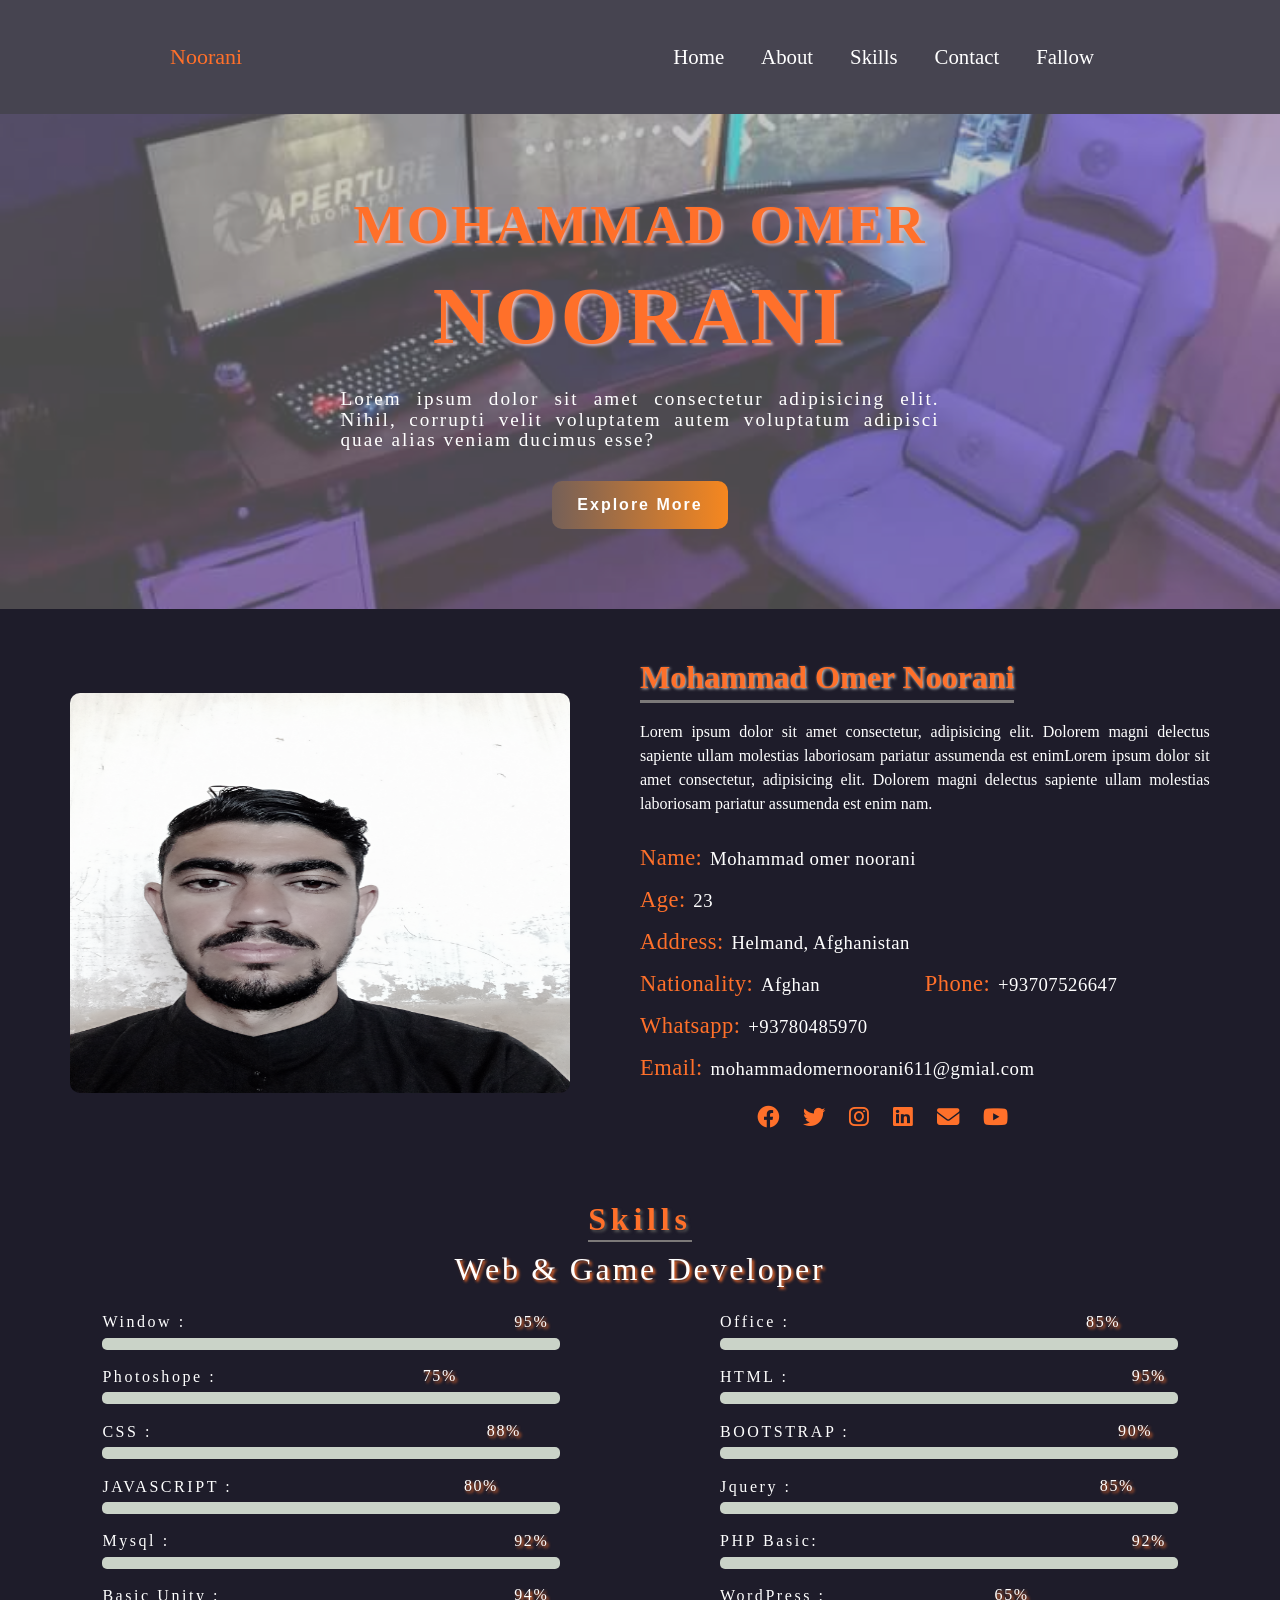
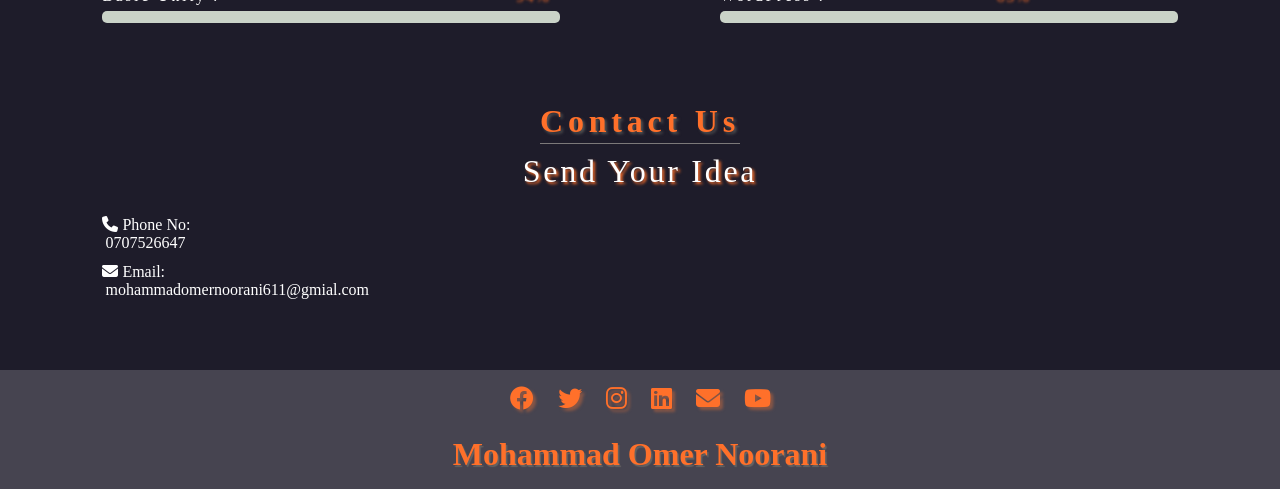
==== index.html @ 2f8a1e72 "uploaded site uploaded site" ====
<!DOCTYPE html>
<html lang="en">
<head>
    <meta charset="UTF-8">
    <meta http-equiv="X-UA-Compatible" content="IE=edge">
    <meta name="viewport" content="width=device-width, initial-scale=1.0">
    <title>Mohammad Omer Noorani</title>

    <!-- custom css link link -->
    <link rel="stylesheet" href="css/style.css">
    <!-- fontawsome css link -->
    <link rel="stylesheet" href="css/all.css">
    <!-- general css link -->
    <link rel="stylesheet" href="css/general.css">
    <!-- skills css link -->
    <link rel="stylesheet" href="css/animtion.css">
    <!-- animtion css link -->
    <link rel="stylesheet" href="css/skills.css">
    <!-- Jquery link -->
    <script src="js/jquery.js"></script>
</head>
<body>

    <!-- Header section -->
    <header class="container-fluid">
        <div class="logo"><a href="index.html">Noorani</a></div>

        <div class="toggleMenu">
            <div class="bar"></div>
        </div>
        
        <div class="menu">
            <ul class="navBar active">
                <li><a href="#Home" style="--index: 0;">Home</a></li>
                <li><a href="#About" style="--index: 1;">About</a></li>
                <li><a href="#Skills" style="--index: 2;">Skills</a></li>
                <li><a href="#Contact" style="--index: 3;">Contact</a></li>
                <li><a href="#Fallow" style="--index: 4;">Fallow</a></li>
                <!-- <li><a href="login.html" class="login" style="--index: 5;">Login</a></li> -->
            </ul>
        </div>

        
    </header>

    <div class="moveTopBtn"><i class="fas fa-angle-up"></i></div>


    <!-- Home section -->
    <main class="Home" id="Home">
        <div class="home-content">
            <span class="myName">Mohammad Omer</span>
            <span class="noornai">Noorani</span>
            <p>Lorem ipsum dolor sit amet consectetur adipisicing elit. Nihil, corrupti velit voluptatem autem voluptatum adipisci quae alias veniam ducimus esse?</p>
            <button>Explore More</button>
        </div>
    </main>

    <!-- about section -->
    <main class="about" id="About">
    
        <div class="about-img">
            <img src="Image/Noorani.jpg" alt="">
        </div>

        <div class="about-countent">
            <h1>Mohammad Omer Noorani</h1>
            <p>Lorem ipsum dolor sit amet consectetur, adipisicing elit. Dolorem magni delectus sapiente ullam molestias laboriosam pariatur assumenda est enimLorem ipsum dolor sit amet consectetur, adipisicing elit. Dolorem magni delectus sapiente ullam molestias laboriosam pariatur assumenda est enim nam.</p>
            <div class="contenth3">
                <h3 style="--i: 0.10"><span>Name: </span> <span>Mohammad omer noorani</span></h3>
                <h3 style="--i: 0.20"><span>Age: </span> <span>23</span></h3>
                <h3 style="--i: 0.30"><span>Address: </span> <span>Helmand, Afghanistan</span></h3>
                <h3 style="--i: 0.40"><span>Nationality: </span> <span>Afghan</span></h3>
                <h3 style="--i: 0.50"><span>Phone: </span> <span>+93707526647</span></h3>
                <h3 style="--i: 0.60"><span>Whatsapp: </span> <span>+93780485970</span></h3>
                <h3 style="--i: 0.70" class="emailH3"><span>Email: </span> <span>mohammadomernoorani611@gmial.com</span></h3>
        
            </div>
            <div class="about-icon">
                
                <a href="#"><i class="fa-brands fa-facebook"></i></a>
                <a href="#"><i class="fa-brands fa-twitter"></i></a>
                <a href="#"><i class="fa-brands fa-instagram"></i></a>
                <a href="#"><i class="fa-brands fa-linkedin"></i></a>
                <a href="#"><i class="fas fa-envelope"></i></a>
                <a href="#"><i class="fa-brands fa-youtube"></i></a>
            </div>
        </div>

    </main>

    <!-- Skills section -->
    <main class="grid-Container skills-main-container" id="Skills">

        <div class="heading">
            <span>Skills</span>
            <p>Web & Game Developer</p>
        </div>

        <div class="skills-container">

            <div class="box">
                <h3>Window :</h3>
                <div class="skill-frame window-skill-frame">
                    <!-- <div class="window-skill-fill"></div> -->
                </div>
            </div>

            <div class="box">
                <h3>Office :</h3>
                <div class="skill-frame Office-skill-frame">
                    <!-- <div class="Office-skill-fill"></div> -->
                </div>
            </div>

            <div class="box">
                <h3>Photoshope :</h3>
                <div class="skill-frame Photoshope-skill-frame">
                    <!-- <div class="Photoshope-skill-fill"></div> -->
                </div>
            </div>

            <div class="box">
                <h3>HTML :</h3>
                <div class="skill-frame HTML-skill-frame">
                    <!-- <div class="HTML-skill-fill"></div> -->
                </div>
            </div>

            <div class="box">
                <h3>CSS :</h3>
                <div class="skill-frame CSS-skill-frame">
                    <!-- <div class="CSS-skill-fill"></div> -->
                </div>
            </div>

            <div class="box">
                <h3>BOOTSTRAP :</h3>
                <div class="skill-frame BOOTSTRAP-skill-frame">
                    <!-- <div class="CSS-skill-fill"></div> -->
                </div>
            </div>

            <div class="box">
                <h3>JAVASCRIPT :</h3>
                <div class="skill-frame JAVASCRIPT-skill-frame">
                    <!-- <div class="JAVASCRIPT-skill-fill"></div> -->
                </div>
            </div>

            <div class="box">
                <h3>Jquery :</h3>
                <div class="skill-frame JQUERY-skill-frame">
                    <!-- <div class="JAVASCRIPT-skill-fill"></div> -->
                </div>
            </div>

            <div class="box">
                <h3>Mysql :</h3>
                <div class="skill-frame MYSQL-skill-frame">
                    <!-- <div class="JAVASCRIPT-skill-fill"></div> -->
                </div>
            </div>

            <div class="box">
                <h3>PHP Basic:</h3>
                <div class="skill-frame MYSQL-skill-frame">
                    <!-- <div class="JAVASCRIPT-skill-fill"></div> -->
                </div>
            </div>

            <div class="box">
                <h3>Basic Unity :</h3>
                <div class="skill-frame Basic-Unity-skill-frame">
                    <!-- <div class="Basic-Unity-skill-fill"></div> -->
                </div>
            </div>

            <div class="box">
                <h3>WordPress :</h3>
                <div class="skill-frame WordPress-skill-frame">
                    <!-- <div class="WordPress-skill-fill"></div> -->
                </div>
            </div>

        </div>

    </main>


    <!-- Contact Us section -->
    <main class="grid-Container contact-main-Countainer" id="Contact">

        <div class="heading">
            <span>Contact Us</span>
            <p>Send Your Idea</p>
        </div>

        <div class="contact-container">
            <div class="contact-info">
                <p><i class="fas fa-phone"></i> Phone No: <span class="block-span">0707526647</span> </p>
                <p><i class="fas fa-envelope"></i> Email:<span class="block-span">mohammadomernoorani611@gmial.com</span> </p>
            </div>
            <!-- <form class="contact-form">
                <input type="text" id="name" class="name" placeholder="First Name...">
                <input type="text" id="lastName" class="lastName" placeholder="Last Name...">
                <input type="email" id="email" class="email" placeholder="Enter Email...">
                <input type="text" id="phone" class="phone" placeholder="Enter Phone No...">
                <input type="text" id="subject" class="subject col-2" placeholder="Enter Subject No...">
                <textarea name="comment" id="comment" class="comment col-2" placeholder="Enter Comment"></textarea>
                <div class="submitBtn col-2">
                    <button type="submit" id="submit">Send</button>
                </div>
            </form> -->
        </div>

    </main>

    <!-- Fallow us Section-->
   <footer class="container-fluid">

    <div class="social-link">
        <a href="#"><i class="fa-brands fa-facebook"></i></a>
        <a href="#"><i class="fa-brands fa-twitter"></i></a>
        <a href="#"><i class="fa-brands fa-instagram"></i></a>
        <a href="#"><i class="fa-brands fa-linkedin"></i></a>
        <a href="#"><i class="fas fa-envelope"></i></a>
        <a href="#"><i class="fa-brands fa-youtube"></i></a>
    </div>

    <div class="footer-footer"></div>
    <h1>Mohammad Omer Noorani</h1>
   </footer>



   <script src="js/main.js"></script>

</body>
</html>
---- css/style.css ----
*{
    margin: 0;
    padding: 0;
    box-sizing: border-box;
    list-style: none;
    transition: all 0.5s ease;
}

body{
    background: var(--bg-color);
    color: var(--text-color);
}

header {
    display: flex;
    align-items: center;
    justify-content: space-between;
    padding: 40px 170px;
}

header .logo a{
    text-decoration: none;
    color: var(--main-color);
    font-size: 22px;
    font-weight: 500;
}

.menu{
    padding-left: 20px;
}

.menu ul{
    display: flex;
    justify-content: center;
    align-items: center;
}

.menu ul li a {
    text-decoration: none;
    color: var(--text-color);
    display: inline-block;
    padding: 5px 16px;
    font-size: 1.3rem;
    margin-left: 5px;
    /* opacity: 0; */
    transform: translateY(10px);
    opacity: 0;
    animation: fideIn 1s ease-in forwards;
    animation-delay: calc(0.3s*var(--index));
}
.menu ul li a:not(.login):hover {
    color: var(--main-color);
    background: var(--text-color);
    border-radius: 5px;
    box-shadow: 1px 1px 10px var(--orange);
}


.menu .login{
    background: linear-gradient(to right, #8c736a 0%, #f6eb1f 50%, #f66333 100%);
    background-size: 200%;
    color: var(--bg-color);
    border-radius: 20px;
    font-size: 17px;
    font-weight: 600;
}
.menu .login:hover{
    background-position: right center;
}

.toggleMenu {
    text-align: center;
    width: 30px;
    height: 30px;
    display: flex;
    justify-content: center;
    align-items: center;
    position: relative;
    cursor: pointer;
}
.toggleMenu .bar{
    display: none;
    width: 100%;
    height: 2px;
    background: var(--text-color);
    position: relative;
}
.toggleMenu .bar::before,
.toggleMenu .bar::after{
    content: '';
    position: absolute;
    width: 100%;
    height: 2px;
    background: var(--text-color);
    left: 0;
}
.toggleMenu .bar::before{
    
    top: -8px;
}
.toggleMenu .bar::after{
    top: 8px;
}

.toggleMenu.active .bar{
    background: transparent;
}
.toggleMenu.active .bar::before{
    transform: rotate(45deg);
    top: 1px;
}
.toggleMenu.active .bar::after{
    transform: rotate(-45deg);
    top: -1px;
}


main{
    padding: 50px 8%;
}

/* Header Responsive */
@media screen and (max-width: 1182px){
    header{
        display: flex;
        align-items: center;
        justify-content: space-between;
        padding: 30px 5%;
    }
}
@media screen and (max-width: 834px){
    header{
        display: grid;
        grid-template-columns: 90% 10%;
        align-items: center;
        justify-content: space-between;
        padding: 20px 10%;
    }
    .toggleMenu{
        align-self: center;
        justify-self: end;
    }
    .toggleMenu .bar{
        display: initial;
    }
    header .navBar{
        height: 0;
        background: #2b2640;
        position: absolute;
        top: 65px;
        left: 0;
        right: 0;
        display: flex;
        flex-direction: column;
        text-align: center;
        gap: 15px 0;
        overflow: hidden;
        z-index: 1000;
        transition: all 1s;
    }
    header .navBar.active{
        height: auto;
        padding: 30px 0;
    }
    
}

/* Move Top Button */
.moveTopBtn{
    position: fixed;
    right: -70px;
    bottom: 24.8%;
    background: rgba(164, 84, 3, 0.7);
    width: 28px;
    height: 30px;
    color: var(--main-color);
    text-align: center;
    line-height: 34px;
    border-radius: 5px;
    transition: all 0.6s;
}
.moveTopBtn.active{
    right: 15px;
}
.moveTopBtn i{
    font-size: 1.3rem;
    font-weight: 550;
}

/* Home section */
.Home{
    width: 100%;
    height: 55vh;
    position: relative;
    background-image: url(../Image/6.jpg);
    background-repeat: no-repeat;
    background-size: cover;
    background-position: center;
    padding: 0;
}
.home-content{
    width: 100%;
    height: 100%;
    background: rgba(148, 148, 148, 0.5);
    display: flex;
    flex-direction: column;
    justify-content: center;
    align-items: center;
    padding: 20px 24%;
}
.home-content span{
    font-size: 3.4rem;
    font-weight: 600;
    text-transform: uppercase;
    word-spacing: 0.5rem;
    letter-spacing: 2px;
    margin-bottom: 15px;
    color: var(--main-color);
    text-shadow: 2px 2px 3px rgb(227, 183, 183);
    opacity: 0;
    /* animation: fideInOut ease-in 1s forwards; */
}
.home-content span:first-child{
    animation: fideInOut 1s ease-in 2s forwards;
}

.home-content .noornai{
    font-size: var(--big-font);
    font-weight: bolder;
    letter-spacing: 4px;
    opacity: 0;
    animation: fideInOut 1s ease-in 1.5s forwards;
}
.home-content p{
    width: 90%;
    text-align: justify;
    font-size: 1.2rem;
    font-weight: 500;
    color: var(--dark);
    letter-spacing: 2px;
    line-height: 1.3rem;
    margin: 12px 0 30px 0;
    opacity: 0;
    animation: fideInOut 1s ease-in 2s forwards;
}
.home-content button{
    border: none;
    outline: none;
    padding: 15px 25px;
    background: linear-gradient(to right, #756058 0%, #f6871f 50%, #e0681d 100%);
    background-size: 200%;
    color: var(--light-gray);
    font-size: 1rem;
    font-weight: 600;
    border-radius: 10px;
    letter-spacing: 2px;
    opacity: 0;
    animation: fideInOut 1s ease-in 2.5s forwards;
}
.home-content button:hover{
    background-position: right center;
}

.home-image img{
    height: 500px;
    max-width: 100%;
    width: 500px;
    float: right;
}

@media screen and (max-width: 1200px){
    .home-content .noornai{
        font-size: 4rem;
    }
}
@media screen and (max-width: 1100px){
    .home-content{
        padding: 20px 15%;
    }
    .home-content .noornai{
        font-size: 3.2rem;
    }
    .home-content .myName{
        font-size: 2.4rem;
    }
}
@media screen and (max-width: 820px){
    .home-content{
        padding: 20px 10%;
    }
    .home-content .noornai{
        font-size: 2.5rem;
        font-weight: bolder;
        letter-spacing: 3px;
    }
    .home-content .myName{
        font-size: 1.9rem;
    }
}
@media screen and (max-width: 440px){
    .home-content{
        padding: 20px 4%;
    }
    .home-content .noornai{
        font-size: 2rem;
        font-weight: bolder;
        letter-spacing: 3px;
    }
    .home-content .myName{
        font-size: 1.4rem;
    }
}

/* About section */
.about{
    width: 100%;
    display: grid;
    grid-template-columns: repeat(2, 1fr);
    /* grid-gap: 1.5rem; */
    align-items: center;
    padding: 60px 8%;
}

.about-countent{
    height: auto; 
    display: flex;
    flex-wrap: wrap;
    justify-content: space-between;
}

.about-img img{
    height: 400px;
    max-width: 100%;
    width: 500px;
    border-radius: 10px;
    filter: grayscale(60%);
}
.about-img img:hover{
    filter: grayscale(0);
    transform: scale(0.9) translateX(35px) translateY(-25px);
    box-shadow: -6px 6px 8px #724405,-15px 15px 8px var(--main-color);
}

.about-countent div{
    display: flex;
    flex-wrap: wrap;
}

.about-countent h1{
    margin-bottom: 1.5rem;
    color: var(--main-color);
    position: relative;
    text-shadow: 1px 1px 3px #ccc;
}
.about-countent h1:hover{
    letter-spacing: 1.2px;
}
.about-countent h1::after{
    content: '';
    height: 3px;
    width: 100%;
    color: var(--text-color);
    background-color: #7c7979;
    position: absolute;
    top: 110%;
    left: 0;
    transition: width 1s ease;
}
.about-countent h1:hover:after{
    width: 70%;  
}

.about-countent p{
    margin-bottom: 1.3rem;
    text-align: justify;
    font-size: 16px;
    font-weight: 500;
    line-height: 1.5rem;
}

.about-countent h3{
    margin: 0.5rem 0;
    width: 50%;
    opacity: 0;
    animation: fideIn 0.5s ease-in forwards;
    animation-delay: calc(0.5s*var(--i));
    transition: all 1s ease;
}
.about-countent .emailH3{
    width: 100%;
}

.about-countent h3 span{
    letter-spacing: 0.5px;
    font-weight: 400;
}
.about-countent h3::after {
    content: '';
    height: 2.3px;
    width: 0%;
    color: var(--text-color);
    background-color: #7c7979;
    position: absolute;
    top: 110%;
    left: 0;
    transition: width 1.6s ease;
}
.about-countent h3:hover::after{
    width: 90%;
}

.about-countent h3 span:first-child{
    margin-right: 0.1rem;
    color: var(--main-color);
    font-size: 1.2em;
}

.about-icon{
    width: 100%;
    display: flex;
    align-items: center;
    justify-content: center;
    gap: 1.5rem;
    padding-right: 15%;
    margin-top: 1rem;
}
.about-icon a{
    color: var(--main-color);
    font-size: 1.4rem;
}
.about-icon a:hover{
    color: var(--text-color);
    transform: scale(1.3);
}

@media screen and (max-width: 1370px) {
    .about{
        padding: 50px 5.5%;
    }
    .about-countent h3:first-child{
        width: 100%;
    }
    .about-countent h3:nth-child(3){
        width: 100%;
    }
}
@media screen and (max-width: 1182px){
    .about{
        grid-template-columns: 1fr 2fr;
        justify-content: center;
        column-gap: 1.8rem;
        padding: 40px 5%;
    }
    .about-countent h3:not(:last-child){
        width: 50%;
    }
    .about-icon{
        display: flex;
        justify-content: center;
        align-items: center;
    }
    .about-icon a{
        font-size: 2rem;
    }
    
}
@media screen and (max-width: 792px) {
    .about{
        grid-template-columns: 1fr;
        justify-content: center;
        align-items: center;
        padding: 30px 3%;
    }
    .about-img{
        width: 100%;
        text-align: center;
        order: 2;
        margin: 1rem auto 2rem auto;
    }

    .about-countent h1{
        margin-bottom: 1.1rem;
        font-size: 1.7rem;
    }
    .about-countent h1::after{
        height: 2.5px;
    }
    .about-countent h3 span{
        font-size: 0.9rem;
    }
    .about-countent h3 span:first-child{
        margin-right: 0.1rem;
        color: var(--main-color);
        font-size: 1em;
    }
    .about-countent p{
        font-size: 0.9rem;
        line-height: 1.09rem;
    }
    .about-icon a{
        color: var(--main-color);
        font-size: 1.18rem;
    }
}
@media screen and (max-width: 630px){
    .about-img{
        text-align: center;
        margin: 0 auto 0.4rem auto;
    }
    .about-countent{
        padding: 20px 2%;
    }
    .about-countent h3:first-child{
        width: 100%;
    }
    .about-countent h3:nth-child(3){
        width: 100%;
    }
    .about-countent h3:nth-child(4){
        width: 100%;
    }
    .about-countent h3:nth-child(5){
        width: 100%;
    }
    .about-img{
        width: 83%;
        margin: 0.5 auto 0;
    }
    .about-countent h1{
        margin-bottom: 1.1rem;
        font-size: 1.2rem;
    }
    .about-countent h1::after{
        height: 1.2px;
    }
    .about-countent h3 span:first-child{
        margin-right: 0.1rem;
        color: var(--main-color);
        font-size: 0.85em;
    }
    .about-countent h3 span{
        font-size: 0.71rem;
    }
    .about-countent p{
        font-size: 0.75rem;
        line-height: 1rem;
    }
    .about-icon a{
        color: var(--main-color);
        font-size: 0.9rem;
    }
   
}

/* Skills section */
.grid-Container{
    width: 100%;
    display: flex;
    flex-direction: column;
    padding: 20px 8%;
}

.heading{
    width: 100%;
    text-align: center;
}
.heading span{
    width: fit-content;
    position: relative;
    color: var(--main-color);
    font-size: 2rem;
    font-weight: 700;
    letter-spacing: 0.3rem;
    text-shadow: 2px 2px 3px #555;
}

.heading span:hover{
    letter-spacing: 0.38rem;
}
.heading span::after{
    content: '';
    height: 1.4px;
    width: 100%;
    background-color: #7c7979;
    position: absolute;
    top: 110%;
    left: 0;
    transition: width 1s ease;
}
.heading span:hover:after{
    width: 70%;  
}


.heading p{
    margin: 0.8rem 0 1.6rem 0;
    font-size: var(--h2-font);
    font-weight: 500;
    letter-spacing: 0.17rem;
    text-shadow: 2px 2px 3px var(--main-color);
}

@media screen and (max-width: 792px){
    .heading span{
        font-size: 1.3rem;
    }
    .heading p{
        --h2-font: 1rem;
    }
}
@media screen and (max-width: 630px){
    .heading span{
        font-size: 1.15rem;
    }
    .heading p{
        --h2-font: 0.95rem;
    }
}

/*  Contact Us section */
.contact-main-Countainer{
    padding: 60px 8%;
}

.contact-container{
    display: grid;
    grid-template-columns: 1fr 2fr;
    justify-content: space-between;
    align-items: center;
}

.contact-container form{
    height: auto;
    display: grid;
    grid-template-columns: 1fr 1fr;
    justify-content: space-between;
    align-items: center;
    gap: 20px 10px;
    padding: 0.4rem 0.6rem;
    border-radius: 8px;
}
.contact-container form:hover{
    box-shadow: 2px 2px 8px #83694b;
}

.contact-form input,
.contact-form textarea{
    width: 100%;
    background: transparent;
    border: none;
    outline: none;
    height: 2.4rem;
    padding: 0.3rem 0.5rem;
    border-radius: 5px;
    border-left: 0.15rem solid var(--main-color);
    border-right: 0.1rem solid #555;
    font-size: 15px;
    font-weight: 450;
    letter-spacing: 0.1rem;
    color: var(--text-color);
    box-shadow: 0 0 5px #573d32;
}
.contact-form textarea{
    resize: none;
    height: 6.5rem;
}

::placeholder{
    font-size: 15px;
    font-weight: 450;
    color: #ccc;
}

.submitBtn{
    text-align: center;
    margin-top: 1rem;
    margin-bottom: 1rem;
}
.submitBtn button{
    background-color: var(--main-color);
    border: 0;
    outline: 0;
    border-radius: 5px;
    padding: 4px 8px;
    font-size: 1.15rem;
    color: var(--text-color);
    font-weight: 500;
    letter-spacing: 1px;
    box-shadow: 1px 1px 5px var(--text-color);
    transition: all 1s;
}
.submitBtn button:hover{
    background-color: var(--secondry);
    color: var(--main-color);
    box-shadow: 1px 1px 5px var(--main-color);
    transform: scale(1.1);
}


@media screen and (max-width: 1180px) {
    .contact-main-Countainer{
        grid-template-columns: 1fr 3fr;
        justify-content: center;
        column-gap: 0.5rem;
        padding: 20px 1%;
    }
}
@media screen and (max-width: 950px) {
    .contact-main-Countainer{
        grid-template-columns: 1fr 3fr;
        column-gap: 0.15rem;
        padding: 20px 3%;
    }
    .contact-form input,
    .contact-form textarea{
        width: 100%;
    }
    .contact-main-Countainer .contact-info p{
        width: 100%;
    }
}

@media screen and (max-width: 792px){
    .contact-container{
        grid-template-columns: 1fr;
        row-gap: 1.1rem;
    }
    .contact-info{
        display: grid;
        grid-template-columns: 1fr 1fr;
        justify-content: center;
        align-items: center;
        padding: 0 2%;
    }
    .contact-container form {
        grid-template-columns: 1fr;
        justify-content: space-between;
        row-gap: 1rem;
        padding: 0 2%;
    }
    .contact-form input,
    .contact-form textarea{
        width: 100%;
    }
    .contact-form .name{
      margin-top: 0.8rem;  
    }
    .contact-form textarea{
        height: 6.2rem;
        margin-bottom: 0.8rem;
    }

    .submitBtn{
        margin-top: 0.5rem;
        margin-bottom: 0.5rem;
    }
    .submitBtn button{
        padding: 3px 6px;
        font-size: 0.98rem;
    }
    
}

@media screen and (max-width: 630px) {
    .contact-main-Countainer{
        padding: 15px 1%;
    }
    .contact-form input,
    .contact-form textarea{
        grid-column: 1 / 3;
    }
    .contact-form input,
    .contact-form textarea{
    height: 1.9rem;
    font-size: 14px;
    }
    ::placeholder{
        font-size: 14px;
    }
    
}
@media screen and (max-width: 430px) {
    .contact-info {
        grid-template-columns: 1fr;
    }
    .contact-info p span{
        width: 100%;
    }
    .contact-form input,
    .contact-form textarea{
        height: 1.5rem;
        font-size: 12px;
    }
    ::placeholder{
        font-size: 12px;
    }
}


/* Footer section */
footer{
    display: flex;
    flex-direction: column;
    align-items: center;
    justify-content: center;
    padding: 1rem 0;
    gap: 0.7rem 0;
}

footer .social-link{
    display: flex;
    gap: 0.4rem 1.5rem;
}

footer .social-link a{
    color: var(--main-color);
    font-size: 1.5rem;
}

footer .social-link a:hover{
    color: var(--text-color);
    transform: scale(1.3);
}

footer .social-link a i{
    text-shadow: 3px 3px 3px #875646;
}

footer h1{
    color: var(--main-color);
    text-shadow: 1.5px 1.5px 1px #666362;
    text-align: center;
}

@media screen and (max-width: 1000px) {
    .footer-footer h1{
        font-size: 3rem;
    }
    
}
@media screen and (max-width: 900px) {
    .footer-footer h1{
        font-size: 2rem;
    }
    
}
@media screen and (max-width: 630px) {
    footer .social-link{
        display: flex;
        gap: 0.12rem 0.9rem;
    }
    .footer-footer h1{
        font-size: 1rem;
    }
    
}
@media screen and (max-width: 450px) {
    footer{
        gap: 0.4rem 0;
    }
    footer .social-link{
        display: flex;
        gap: 0.12rem 0.5rem;
    }
    footer a i{
        font-size: 1rem;
    }
    footer h1{
        font-size: 1.2rem;
        text-align: center;
    }
    
}
---- css/general.css ----
/* :root
{
    --danger: #eb2f06;
    --warninig: #fed330;
    --dark: #2f3542;
    --light-gray: #dfe4ea;
    --ex-light-gray: #f1f2f6;
    --light-orange: #ffc312;
} */

:root
{
    --main-color: #ff702a;
    --text-color: #fff;
    --secondry: #cad3c8;
    --bg-color: #1e1c2a;
    --header-color: #464450;
    --orange: #ee5a24;
    --light-orange: #ffc312;
    --big-font: 5rem;
    --h2-font: 2rem;
    --p-font: 0.9rem;
}

*::selection{
    background: var(--main-color);
    color: #fff;
}


*
{
    margin: 0;
    padding: 0;
    box-sizing: border-box;
    animation: all 0.5s ease;
}

.container-fluid
{
    width: 100%;
    background-color: var(--header-color);
}

.container
{
    width: 90%;
    margin-left: auto;
    margin-right: auto;
}

/* Background color */

.bg-danger{background-color: var(--danger);}
.bg-dark{background-color: var(--dark);}

/* Background color */

.mt-5{margin-top: 5px;}
.mr-5{margin-right: 5px;}
.mb-5{margin-bottom: 5px;}
.ml-5{margin-left: 5px;}

.mt-10{margin-top: 10px;}
.mr-10{margin-right: 10px;}
.mb-10{margin-bottom: 10px;}
.ml-10{margin-left: 10px;}

.block-lvl{width: 100%;}
.half-lvl{width: 47%;}

.text-center{
    text-align: center;
    color: var(--main-color);
    margin-bottom: 1.3rem;
}

.block-span{
    display: block;
    width: 100%;
    margin-left: 0.2rem;
    margin-bottom: 0.7rem;
}

.col-2{
    grid-column: 1/3;
}
---- css/animtion.css ----
@keyframes fideIn{
    0%{
        opacity: 0;
        transform: translateY(10px);
    }
    100%{
        opacity: 100%;
        transform: translateY(0);
    }
}

@keyframes fideInOut{
    0%{
        opacity: 0;
    }
    100%{
        opacity: 100%;
    }
}
---- css/skills.css ----
.skills-container{
    display: grid;
    grid-template-columns: repeat(2, 1fr);
    grid-template-rows: repeat(4, 1fr);
    grid-gap: 1.15rem 10rem;
}

@media screen and (max-width: 1180px) {
    .grid-Container{
        padding: 20px 3%;
    }
    .skills-container{
        display: grid;
        grid-template-columns: repeat(2, 1fr);
        grid-template-rows: repeat(4, 1fr);
        grid-gap: 1.15rem 3rem;
    }
}
@media screen and (max-width: 710px) {
    .grid-Container{
        padding: 20px 1%;
    }
    .skills-container{
        display: grid;
        grid-template-columns: repeat(2, 1fr);
        grid-template-rows: repeat(4, 1fr);
        grid-gap: 1.15rem 1rem;
    }
}
@media screen and (max-width: 550px) {
    .grid-Container{
        padding: 20px 4%;
    }
    .skills-container{
        display: flex;
        flex-wrap: wrap;
    }
    .box{
        width: 100%;
    }
}

.box{
    display: flex;
    flex-direction: column;
}

.box h3{
    font-size: 1rem;
    font-weight: 500;
    letter-spacing: 0.16rem;
}

.skill-frame{
    width: 100%;
    height: 12px;
    border-radius: 5px;
    background: var(--secondry);
    margin-top: 0.4rem;
    position: relative;
}
.skill-frame::before{
    content: '';
    width: 0%;
    background: var(--main-color);
    position: absolute;
    height: 12px;
    top: 0;
    left: 0;
    border-radius: 5px;
}
.skill-frame::after{
    position: absolute;
    top: -25px;
    font-size: 1rem;
    font-weight: 500;
    letter-spacing: 0.1rem;
    text-shadow: 2px 2px 3px var(--main-color);
}

/* Window */
.window-skill-frame.active::before{
    width: 95%;
    transition: width 1.6s;
}
.window-skill-frame::after{
    content: '95%';
    left: 90%;
}


/* Office */
.Office-skill-frame.active::before{
    width: 85%;
    transition: width 1.9s;
}
.Office-skill-frame::after{
    content: '85%';
    left: 80%;
}

/* Photoshope */
.Photoshope-skill-frame.active::before{
    width: 75%;
    transition: width 2s;
}
.Photoshope-skill-frame::after{
    content: '75%';
    left: 70%;
}

/* HTML */
.HTML-skill-frame.active::before{
    width: 95%;
    transition: width 3s;
}
.HTML-skill-frame::after{
    content: '95%';
    left: 90%;
}

/* CSS */
.CSS-skill-frame.active::before{
    width: 88%;
    transition: width 3.3s;
}
.CSS-skill-frame::after{
    content: '88%';
    left: 84%;
}

/* BOOTSTRAP */
.BOOTSTRAP-skill-frame.active::before{
    width: 90%;
    transition: width 3.3s;
}
.BOOTSTRAP-skill-frame::after{
    content: '90%';
    left: 87%;
}

/* JAVASCRIPT */
.JAVASCRIPT-skill-frame.active::before{
    width: 80%;
    transition: width 2.6s;
}
.JAVASCRIPT-skill-frame::after{
    content: '80%';
    left: 79%;
}

/* JQUERY */
.JQUERY-skill-frame.active::before{
    width: 85%;
    transition: width 2.6s;
}
.JQUERY-skill-frame::after{
    content: '85%';
    left: 83%;
}

/* MYSQL */
.MYSQL-skill-frame.active::before{
    width: 80%;
    transition: width 2.6s;
}
.MYSQL-skill-frame::after{
    content: '80%';
    left: 79%;
}

/* MYSQL */
.MYSQL-skill-frame.active::before{
    width: 92%;
    transition: width 2.6s;
}
.MYSQL-skill-frame::after{
    content: '92%';
    left: 90%;
}

/* Basic-Unity */
.Basic-Unity-skill-frame.active::before{
    width: 94%;
    transition: width 3.8s;
}
.Basic-Unity-skill-frame::after{
    content: '94%';
    left: 90%;
}

/* WordPress */
.WordPress-skill-frame.active::before{
    width: 65%;
    transition: width 2.7s;
}
.WordPress-skill-frame::after{
    content: '65%';
    left: 60%;
}
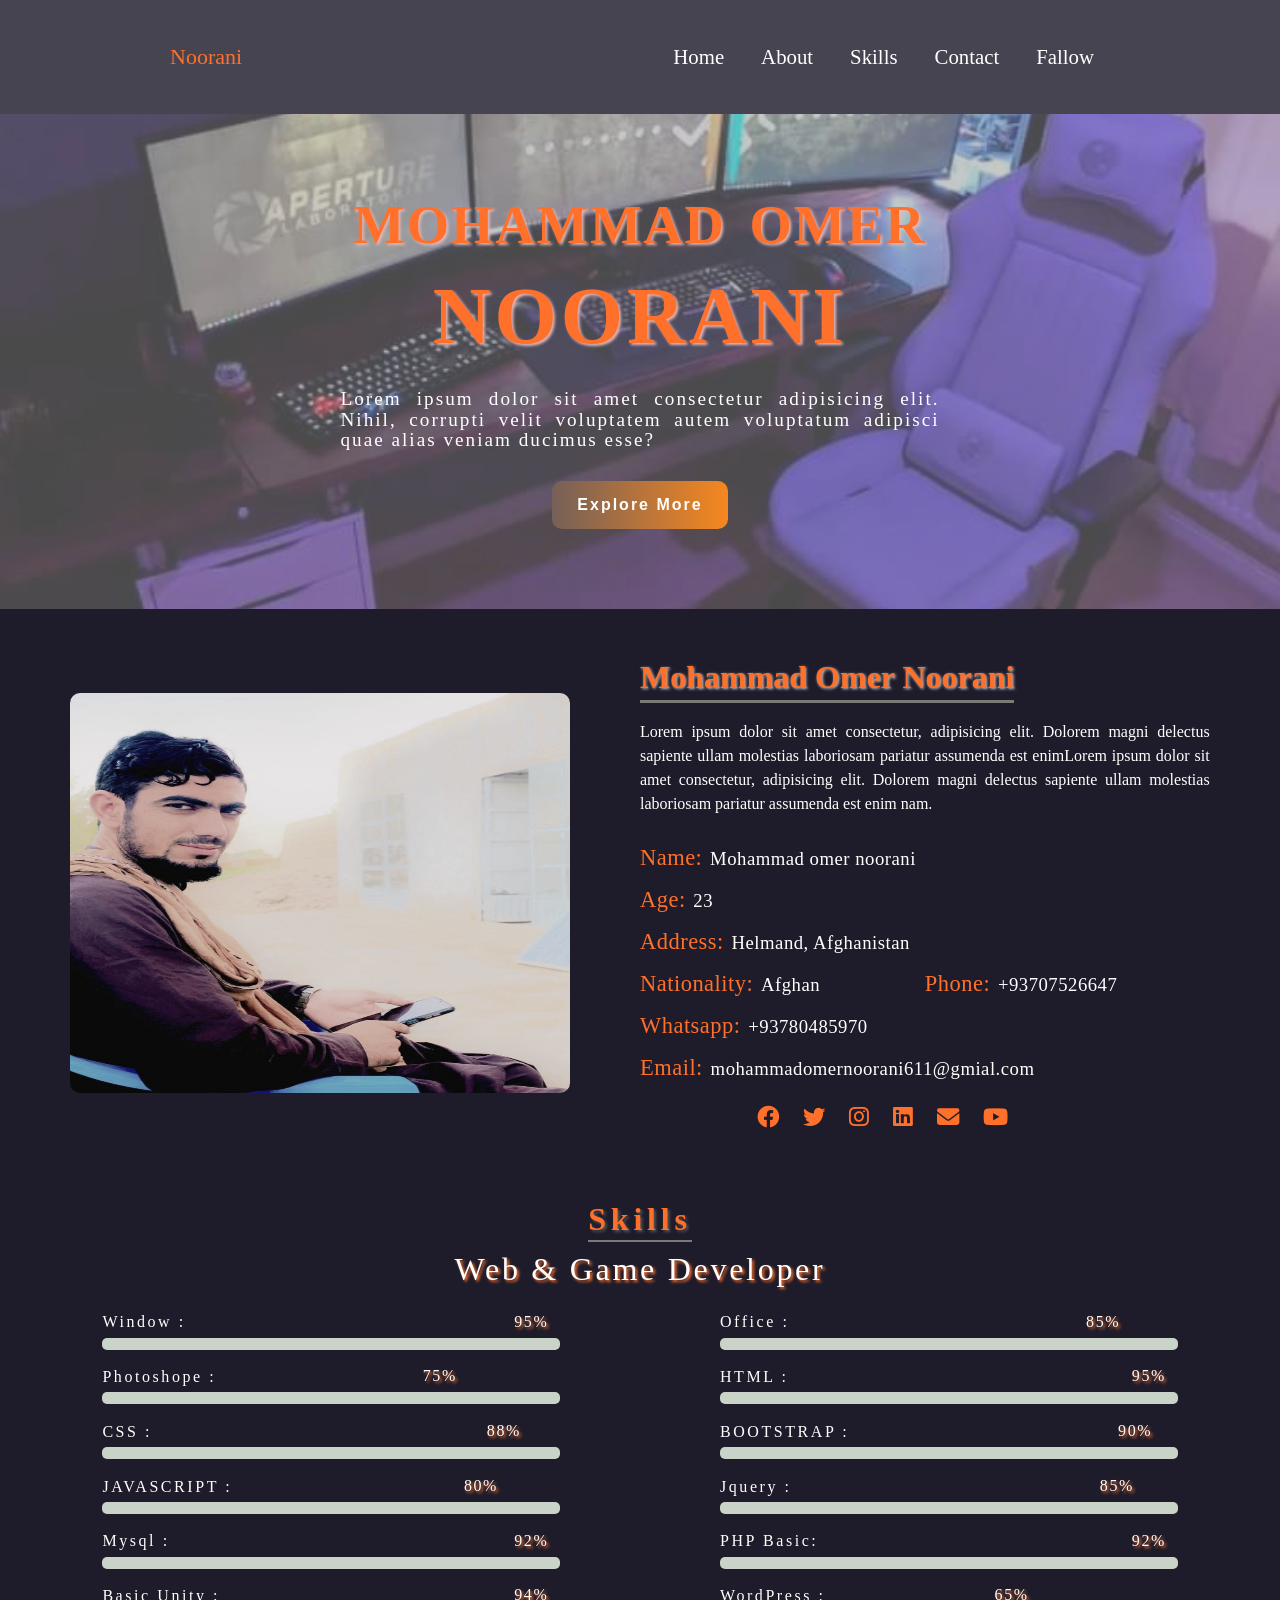
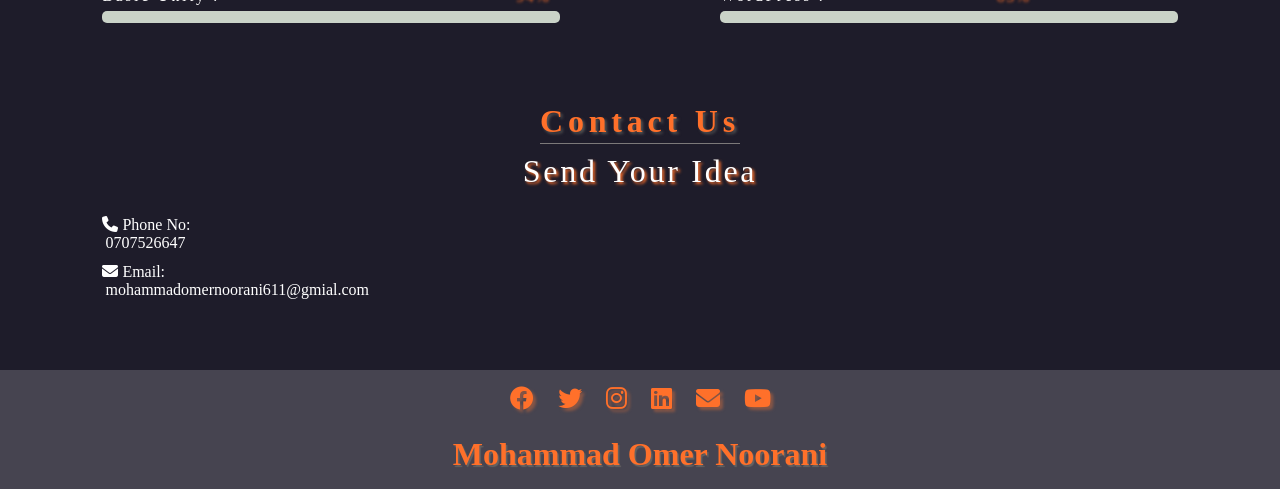
==== commit bd9a576b: "Update index.html Update index html" ====
--- a/index.html
+++ b/index.html
@@ -60,7 +60,7 @@
     <main class="about" id="About">
     
         <div class="about-img">
-            <img src="Image/Noorani.jpg" alt="">
+            <img src="my.jpg" alt="">
         </div>
 
         <div class="about-countent">
@@ -237,4 +237,4 @@
    <script src="js/main.js"></script>
 
 </body>
-</html>+</html>
